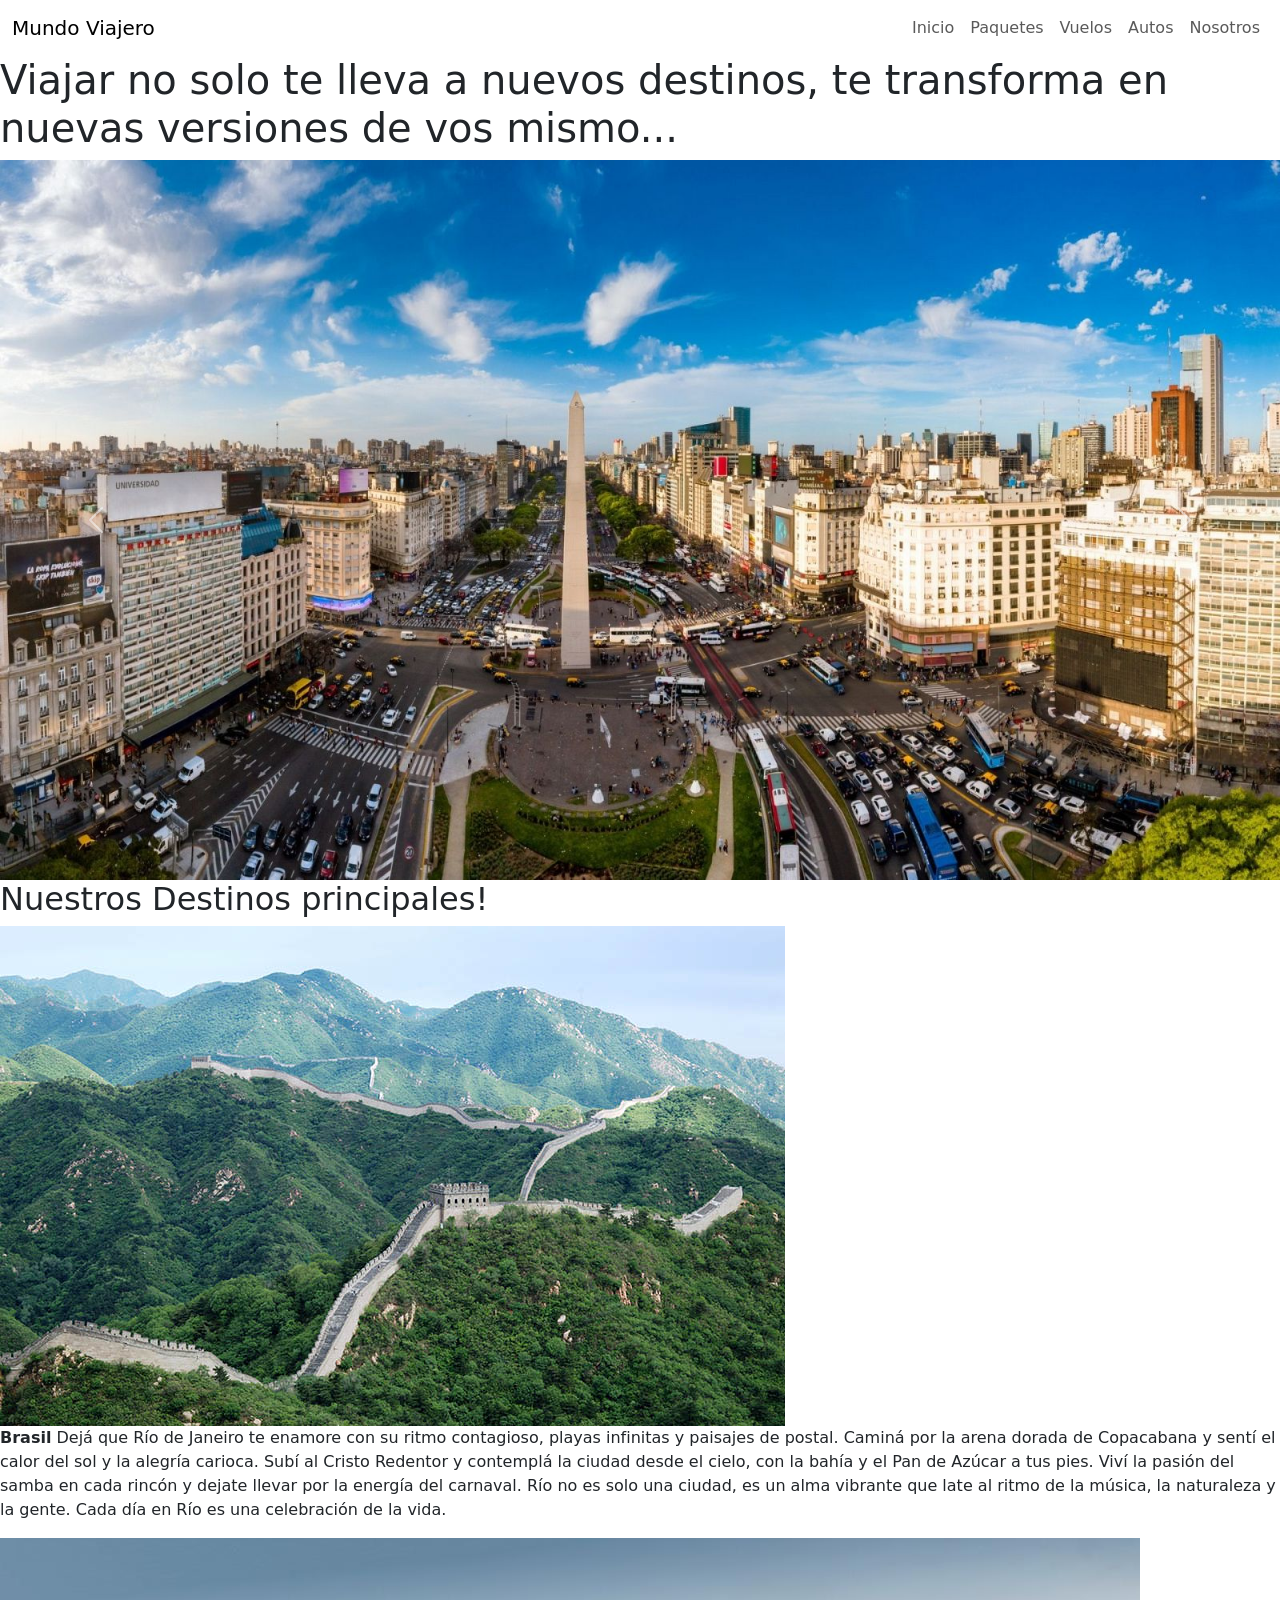
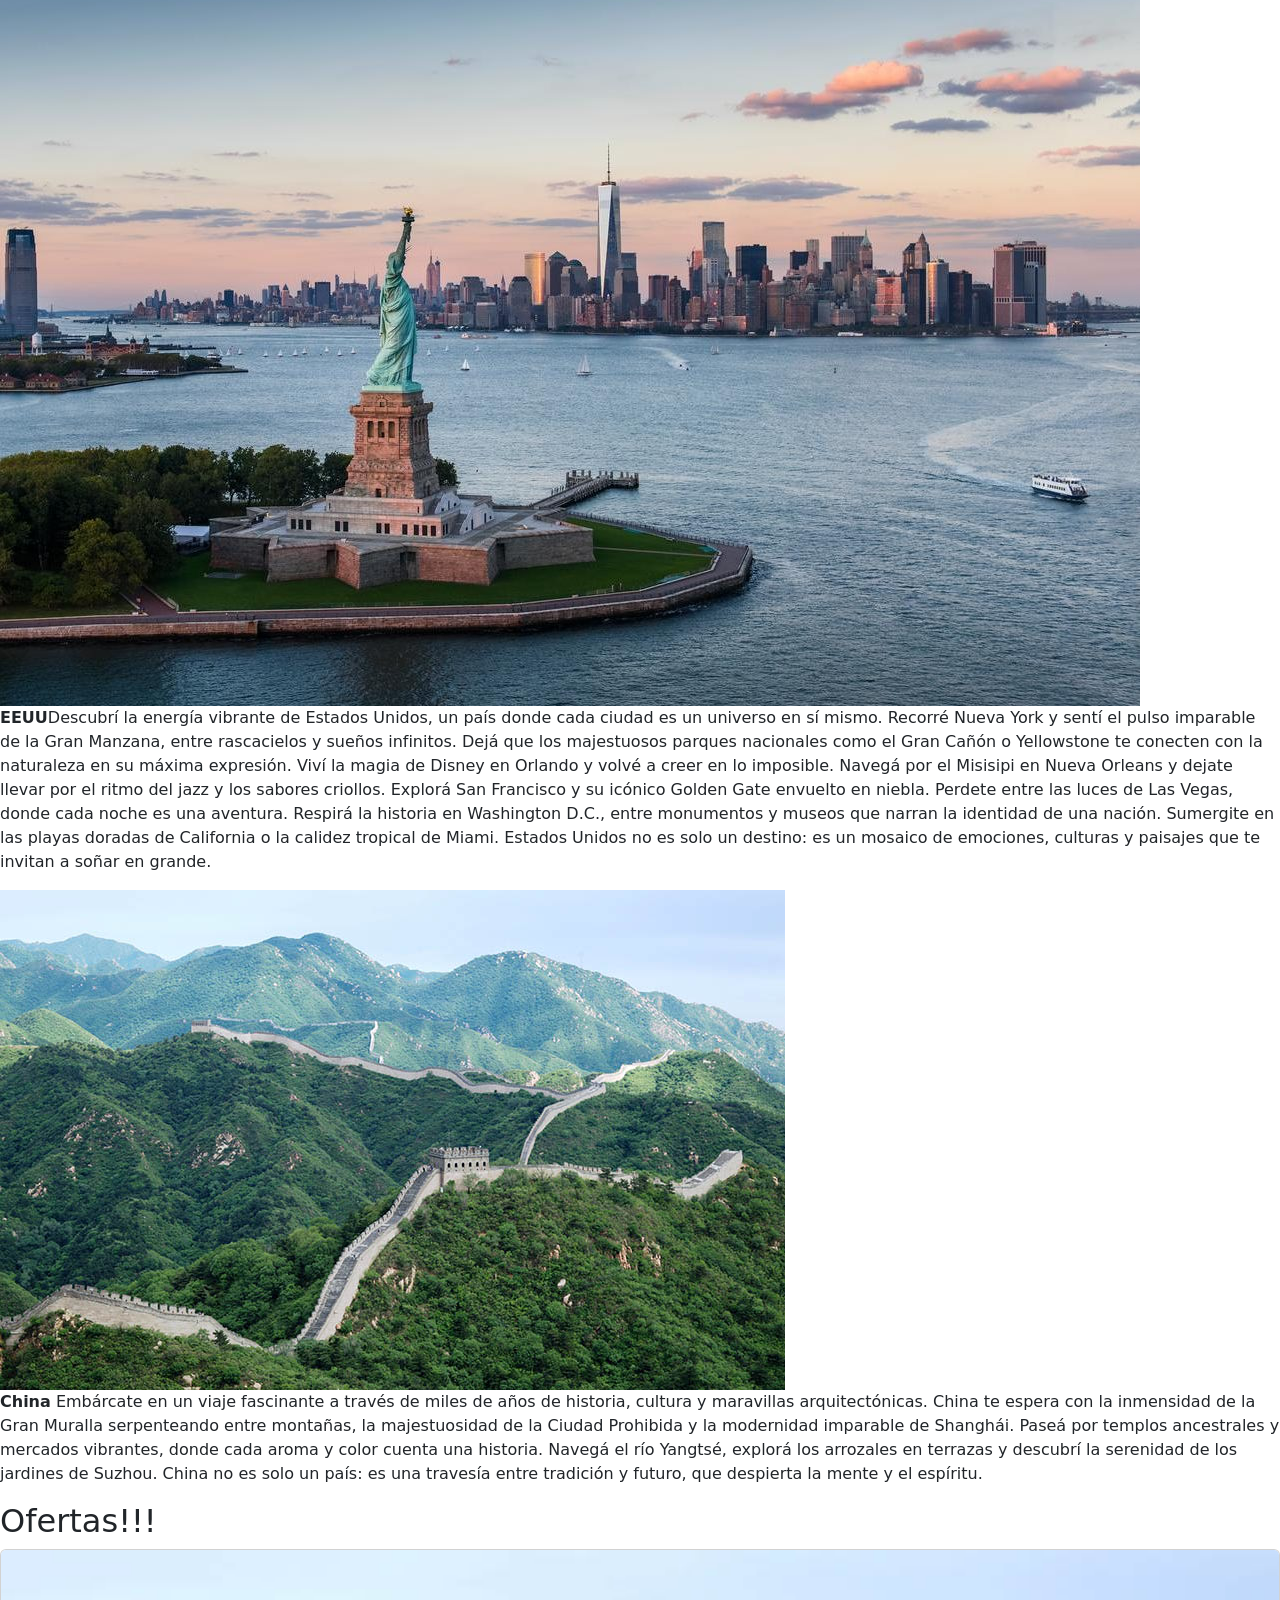
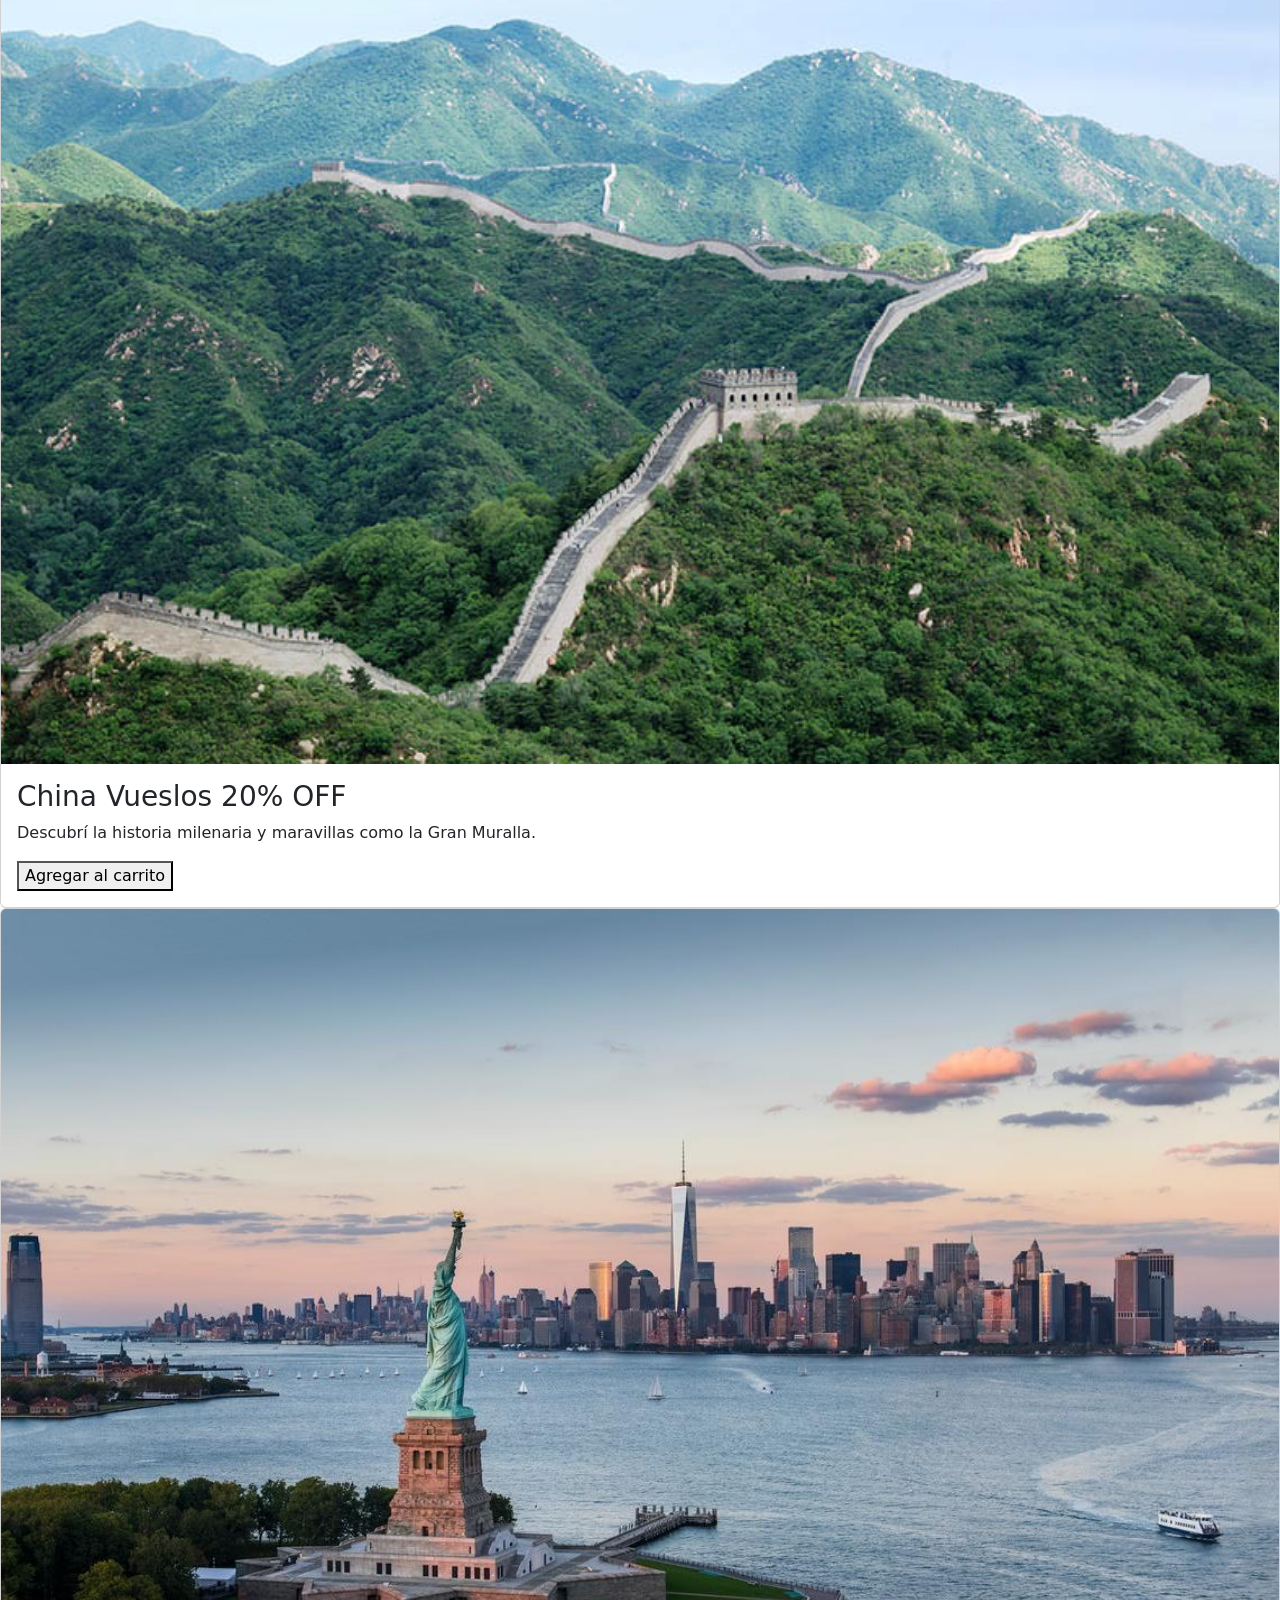
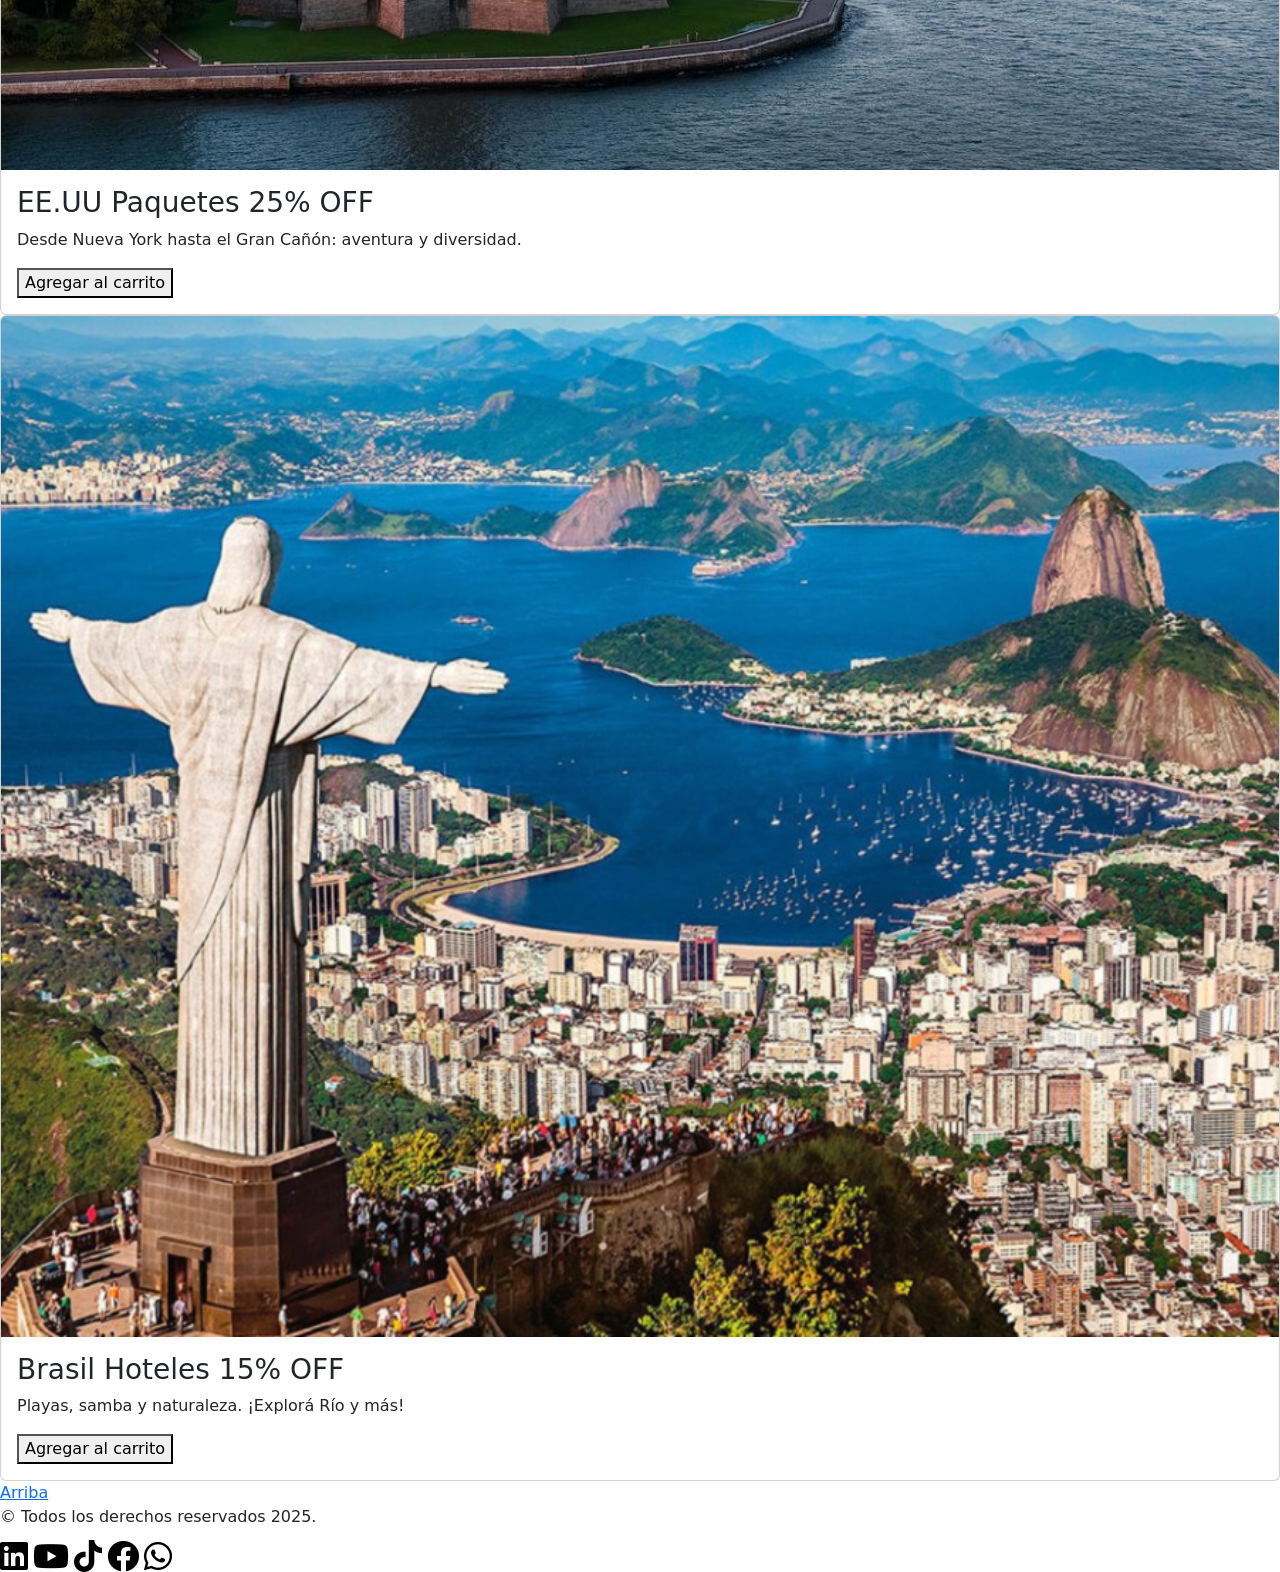
==== index.html @ 2ccd6a7d "proyecto web coder 2025" ====
<!DOCTYPE html>
<html lang="es">
<head>
  <meta charset="UTF-8" />
  <meta name="viewport" content="width=device-width, initial-scale=1.0" />
  <meta name="description" content="Turismo viaje por el mundo, Europa, EEUU, El caribe">
  <meta name="keywords" content="Europa, Brasil, Caribe, EEUU, Vacaciones">
  <title>Mundo Viajero</title>
  <link href="https://fonts.googleapis.com/css2?family=Pacifico&display=swap" rel="stylesheet">
  <link href="https://cdnjs.cloudflare.com/ajax/libs/font-awesome/6.0.0-beta3/css/all.min.css" rel="stylesheet">
  <link href="https://cdn.jsdelivr.net/npm/bootstrap@5.3.5/dist/css/bootstrap.min.css" rel="stylesheet" integrity="sha384-SgOJa3DmI69IUzQ2PVdRZhwQ+dy64/BUtbMJw1MZ8t5HZApcHrRKUc4W0kG879m7" crossorigin="anonymous">
  <link rel="stylesheet" href="style/style.css" />
</head>
<body>
<!--Menu-->
<div id="top"></div>
<header>
  <nav class="navbar navbar-expand-lg">
    <div class="container-fluid">
      <a class="navbar-brand" href="/index.html">Mundo Viajero</a>
      <button class="navbar-toggler" type="button" data-bs-toggle="collapse" data-bs-target="#navbarNav"
        aria-controls="navbarNav" aria-expanded="false" aria-label="Toggle navigation">
        <span class="navbar-toggler-icon"></span>
      </button>      
      <div class="collapse navbar-collapse" id="navbarNav">
        <ul class="navbar-nav ms-auto">
          <li class="nav-item">
            <a class="nav-link" href="index.html">Inicio</a>
          </li>
          <li class="nav-item">
            <a class="nav-link" href="./Pages/paquetes.html">Paquetes</a>
          </li>
          <li class="nav-item">
            <a class="nav-link" href="./Pages/Vuelos.html">Vuelos</a>
          </li>
          <li class="nav-item">
            <a class="nav-link" href="./Pages/autos.html">Autos</a>
          </li>
          <li class="nav-item">
            <a class="nav-link" href="./Pages/nosotros.html">Nosotros</a>
          </li>
        </ul>
      </div>
    </div>
  </nav>
</header>

<main>
<h1>Viajar no solo te lleva a nuevos destinos, te transforma en nuevas versiones de vos mismo...</h1>
<!--Corrusel con fotos de destinos-->
<div id="carouselExampleAutoplaying" class="carousel slide" data-bs-ride="carousel">
  <div class="carousel-inner">
    <div class="carousel-item active">
      <img src="/assets/ImagenCarrusel1.jpg" class="d-block w-100" alt="...">
    </div>
    <div class="carousel-item">
      <img src="/assets/ImagenCarrusel2.jpg" class="d-block w-100" alt="...">
    </div>
    <div class="carousel-item">
      <img src="/assets/ImagenCarrusel3.jpg" class="d-block w-100" alt="...">
    </div>
  </div>
  <button class="carousel-control-prev" type="button" data-bs-target="#carouselExampleAutoplaying" data-bs-slide="prev">
    <span class="carousel-control-prev-icon" aria-hidden="true"></span>
    <span class="visually-hidden">Previous</span>
  </button>
  <button class="carousel-control-next" type="button" data-bs-target="#carouselExampleAutoplaying" data-bs-slide="next">
    <span class="carousel-control-next-icon" aria-hidden="true"></span>
    <span class="visually-hidden">Next</span>
  </button>
</div>

<!--Detalle de los destinos-->
<h2>Nuestros Destinos principales!</h2>

<section class="contenedorDestinos">
  <div class="destino">
    <img src="/assets/china 1.jpg" class="imgDestino" alt="Foto Rio">
    <p class="descripcion"><strong>Brasil</strong> Dejá que Río de Janeiro te enamore con su ritmo contagioso, playas infinitas y paisajes de postal. Caminá por la arena dorada de Copacabana y sentí el calor del sol y la alegría carioca. Subí al Cristo Redentor y contemplá la ciudad desde el cielo, con la bahía y el Pan de Azúcar a tus pies. Viví la pasión del samba en cada rincón y dejate llevar por la energía del carnaval. Río no es solo una ciudad, es un alma vibrante que late al ritmo de la música, la naturaleza y la gente. Cada día en Río es una celebración de la vida. </p>    
  </div>
    <div class="destino">
    <img src="/assets/eeuu4.jpg" class="imgDestino" alt="Foto EEUU">
    <p class="descripcion"><strong>EEUU</strong>Descubrí la energía vibrante de Estados Unidos, un país donde cada ciudad es un universo en sí mismo. Recorré Nueva York y sentí el pulso imparable de la Gran Manzana, entre rascacielos y sueños infinitos. Dejá que los majestuosos parques nacionales como el Gran Cañón o Yellowstone te conecten con la naturaleza en su máxima expresión. Viví la magia de Disney en Orlando y volvé a creer en lo imposible. Navegá por el Misisipi en Nueva Orleans y dejate llevar por el ritmo del jazz y los sabores criollos. Explorá San Francisco y su icónico Golden Gate envuelto en niebla. Perdete entre las luces de Las Vegas, donde cada noche es una aventura. Respirá la historia en Washington D.C., entre monumentos y museos que narran la identidad de una nación. Sumergite en las playas doradas de California o la calidez tropical de Miami. Estados Unidos no es solo un destino: es un mosaico de emociones, culturas y paisajes que te invitan a soñar en grande.  </p>    
  </div>
    <div class="destino">
    <img src="/assets/china 1.jpg" class="imgDestino" alt="Foto China">
    <p class="descripcion"><strong>China</strong> Embárcate en un viaje fascinante a través de miles de años de historia, cultura y maravillas arquitectónicas. China te espera con la inmensidad de la Gran Muralla serpenteando entre montañas, la majestuosidad de la Ciudad Prohibida y la modernidad imparable de Shanghái. Paseá por templos ancestrales y mercados vibrantes, donde cada aroma y color cuenta una historia. Navegá el río Yangtsé, explorá los arrozales en terrazas y descubrí la serenidad de los jardines de Suzhou. China no es solo un país: es una travesía entre tradición y futuro, que despierta la mente y el espíritu.  </p>    
  </div>
</section>

<!--Cards con Ofertas-->
<h2>Ofertas!!!</h2>
<section class="card-container">
  <div class="card">
    <img src="/assets/china 1.jpg" class="card-img-top" alt="Foto China">
    <div class="card-body">
      <h3 class="card-title">China Vueslos 20% OFF</h3>
      <p class="card-text">Descubrí la historia milenaria y maravillas como la Gran Muralla.</p>
      <button class="button">Agregar al carrito</button>
    </div>
  </div>

  <div class="card">
    <img src="/assets/eeuu4.jpg" class="card-img-top" alt="Foto EEUU">
    <div class="card-body">
      <h3 class="card-title">EE.UU Paquetes 25% OFF</h3>
      <p class="card-text">Desde Nueva York hasta el Gran Cañón: aventura y diversidad.</p>
      <button class="button">Agregar al carrito</button>
    </div>
  </div>

  <div class="card">
    <img src="/assets/Rio-de-Janeiro-2020.jpg" class="card-img-top" alt="Foto Brasil">
    <div class="card-body">
      <h3 class="card-title">Brasil Hoteles 15% OFF</h3>
      <p class="card-text">Playas, samba y naturaleza. ¡Explorá Río y más!</p>
      <button class="button">Agregar al carrito</button>
    </div>
  </div>
</section>

<!--Boton arriba-->
<div class="contenedorBotonArriba">
  <a href="#top" class="button">Arriba</a>
</div>

</main>

<!--Footer-->
<footer>
    <p>&copy; Todos los derechos reservados 2025. </p>
    <i class="fa-brands fa-linkedin fa-2xl" style="color: #000000;"></i>
    <i class="fa-brands fa-youtube fa-2xl" style="color: #000000;"></i>
    <i class="fa-brands fa-tiktok fa-2xl" style="color: #000000;"></i>
    <i class="fa-brands fa-facebook fa-2xl" style="color: #000000;"></i>
    <i class="fa-brands fa-whatsapp fa-2xl" style="color: #000000;"></i>
</footer>
    <script src="https://cdn.jsdelivr.net/npm/bootstrap@5.3.5/dist/js/bootstrap.bundle.min.js" integrity="sha384-k6d4wzSIapyDyv1kpU366/PK5hCdSbCRGRCMv+eplOQJWyd1fbcAu9OCUj5zNLiq" crossorigin="anonymous"></script>
</body>
</html>
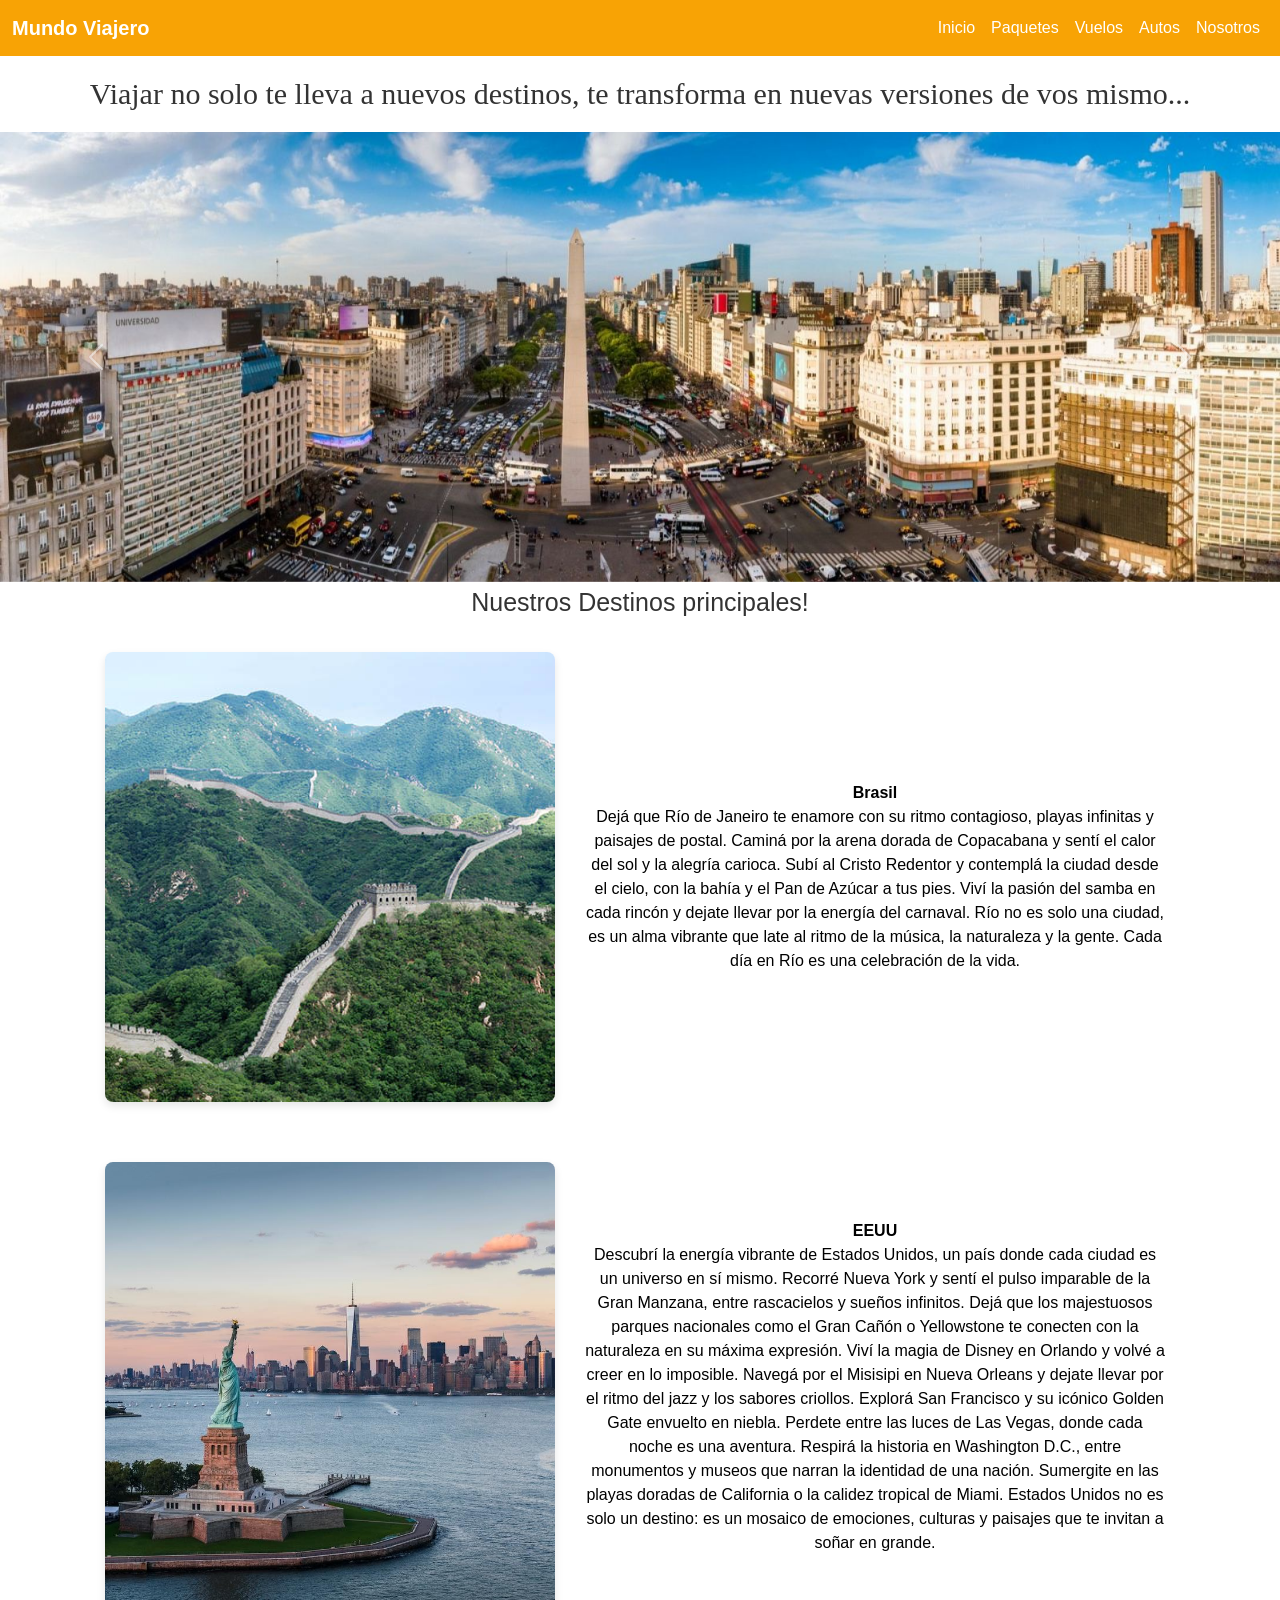
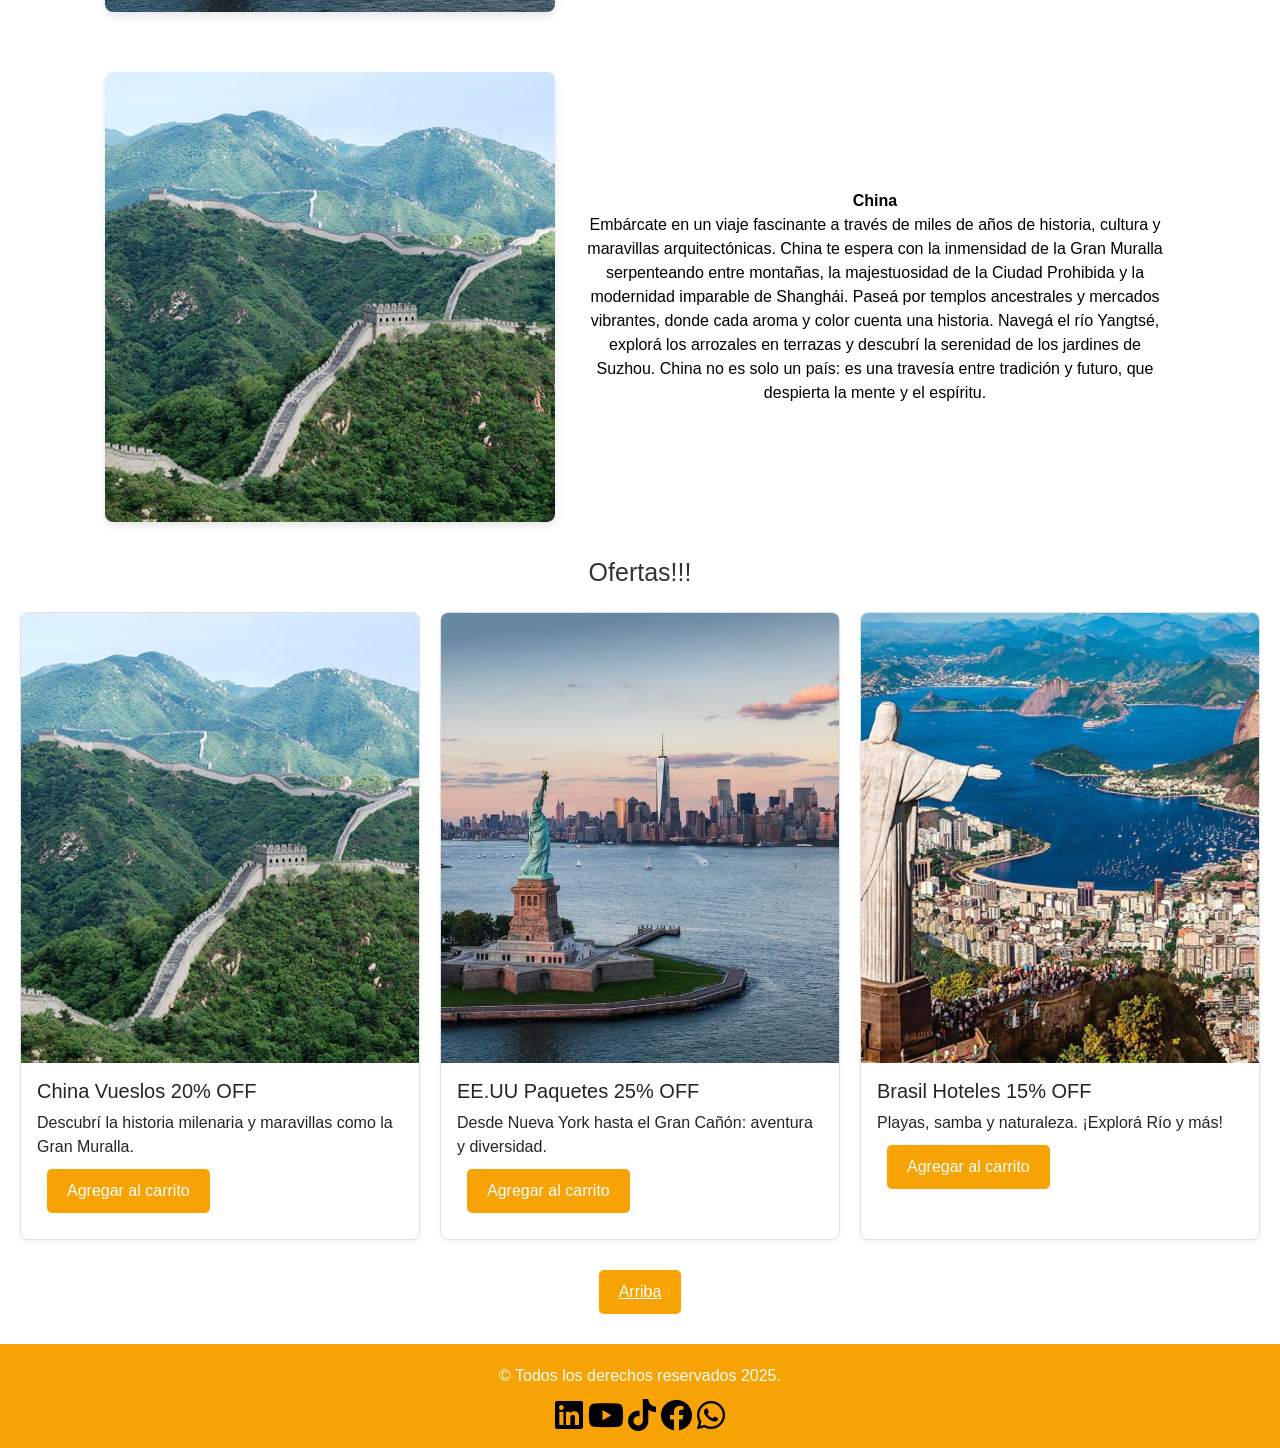
==== commit 72bb0e65: "entrega Final" ====
--- a/index.html
+++ b/index.html
@@ -9,7 +9,7 @@
   <link href="https://fonts.googleapis.com/css2?family=Pacifico&display=swap" rel="stylesheet">
   <link href="https://cdnjs.cloudflare.com/ajax/libs/font-awesome/6.0.0-beta3/css/all.min.css" rel="stylesheet">
   <link href="https://cdn.jsdelivr.net/npm/bootstrap@5.3.5/dist/css/bootstrap.min.css" rel="stylesheet" integrity="sha384-SgOJa3DmI69IUzQ2PVdRZhwQ+dy64/BUtbMJw1MZ8t5HZApcHrRKUc4W0kG879m7" crossorigin="anonymous">
-  <link rel="stylesheet" href="style/style.css" />
+  <link rel="stylesheet" href="/Style/style.css">
 </head>
 <body>
 <!--Menu-->
@@ -51,13 +51,13 @@
 <div id="carouselExampleAutoplaying" class="carousel slide" data-bs-ride="carousel">
   <div class="carousel-inner">
     <div class="carousel-item active">
-      <img src="/assets/ImagenCarrusel1.jpg" class="d-block w-100" alt="...">
+      <img src="./assets/ImagenCarrusel1.jpg" class="d-block w-100" alt="...">
     </div>
     <div class="carousel-item">
-      <img src="/assets/ImagenCarrusel2.jpg" class="d-block w-100" alt="...">
+      <img src="./assets/ImagenCarrusel2.jpg" class="d-block w-100" alt="...">
     </div>
     <div class="carousel-item">
-      <img src="/assets/ImagenCarrusel3.jpg" class="d-block w-100" alt="...">
+      <img src="./assets/ImagenCarrusel3.jpg" class="d-block w-100" alt="...">
     </div>
   </div>
   <button class="carousel-control-prev" type="button" data-bs-target="#carouselExampleAutoplaying" data-bs-slide="prev">
@@ -75,15 +75,15 @@
 
 <section class="contenedorDestinos">
   <div class="destino">
-    <img src="/assets/china 1.jpg" class="imgDestino" alt="Foto Rio">
+    <img src="./assets/china 1.jpg" class="imgDestino" alt="Foto Rio">
     <p class="descripcion"><strong>Brasil</strong> Dejá que Río de Janeiro te enamore con su ritmo contagioso, playas infinitas y paisajes de postal. Caminá por la arena dorada de Copacabana y sentí el calor del sol y la alegría carioca. Subí al Cristo Redentor y contemplá la ciudad desde el cielo, con la bahía y el Pan de Azúcar a tus pies. Viví la pasión del samba en cada rincón y dejate llevar por la energía del carnaval. Río no es solo una ciudad, es un alma vibrante que late al ritmo de la música, la naturaleza y la gente. Cada día en Río es una celebración de la vida. </p>    
   </div>
     <div class="destino">
-    <img src="/assets/eeuu4.jpg" class="imgDestino" alt="Foto EEUU">
+    <img src="./assets/eeuu4.jpg" class="imgDestino" alt="Foto EEUU">
     <p class="descripcion"><strong>EEUU</strong>Descubrí la energía vibrante de Estados Unidos, un país donde cada ciudad es un universo en sí mismo. Recorré Nueva York y sentí el pulso imparable de la Gran Manzana, entre rascacielos y sueños infinitos. Dejá que los majestuosos parques nacionales como el Gran Cañón o Yellowstone te conecten con la naturaleza en su máxima expresión. Viví la magia de Disney en Orlando y volvé a creer en lo imposible. Navegá por el Misisipi en Nueva Orleans y dejate llevar por el ritmo del jazz y los sabores criollos. Explorá San Francisco y su icónico Golden Gate envuelto en niebla. Perdete entre las luces de Las Vegas, donde cada noche es una aventura. Respirá la historia en Washington D.C., entre monumentos y museos que narran la identidad de una nación. Sumergite en las playas doradas de California o la calidez tropical de Miami. Estados Unidos no es solo un destino: es un mosaico de emociones, culturas y paisajes que te invitan a soñar en grande.  </p>    
   </div>
     <div class="destino">
-    <img src="/assets/china 1.jpg" class="imgDestino" alt="Foto China">
+    <img src="./assets/china 1.jpg" class="imgDestino" alt="Foto China">
     <p class="descripcion"><strong>China</strong> Embárcate en un viaje fascinante a través de miles de años de historia, cultura y maravillas arquitectónicas. China te espera con la inmensidad de la Gran Muralla serpenteando entre montañas, la majestuosidad de la Ciudad Prohibida y la modernidad imparable de Shanghái. Paseá por templos ancestrales y mercados vibrantes, donde cada aroma y color cuenta una historia. Navegá el río Yangtsé, explorá los arrozales en terrazas y descubrí la serenidad de los jardines de Suzhou. China no es solo un país: es una travesía entre tradición y futuro, que despierta la mente y el espíritu.  </p>    
   </div>
 </section>
@@ -92,7 +92,7 @@
 <h2>Ofertas!!!</h2>
 <section class="card-container">
   <div class="card">
-    <img src="/assets/china 1.jpg" class="card-img-top" alt="Foto China">
+    <img src="./assets/china 1.jpg" class="card-img-top" alt="Foto China">
     <div class="card-body">
       <h3 class="card-title">China Vueslos 20% OFF</h3>
       <p class="card-text">Descubrí la historia milenaria y maravillas como la Gran Muralla.</p>
@@ -101,7 +101,7 @@
   </div>
 
   <div class="card">
-    <img src="/assets/eeuu4.jpg" class="card-img-top" alt="Foto EEUU">
+    <img src="./assets/eeuu4.jpg" class="card-img-top" alt="Foto EEUU">
     <div class="card-body">
       <h3 class="card-title">EE.UU Paquetes 25% OFF</h3>
       <p class="card-text">Desde Nueva York hasta el Gran Cañón: aventura y diversidad.</p>
@@ -110,7 +110,7 @@
   </div>
 
   <div class="card">
-    <img src="/assets/Rio-de-Janeiro-2020.jpg" class="card-img-top" alt="Foto Brasil">
+    <img src="./assets/Rio-de-Janeiro-2020.jpg" class="card-img-top" alt="Foto Brasil">
     <div class="card-body">
       <h3 class="card-title">Brasil Hoteles 15% OFF</h3>
       <p class="card-text">Playas, samba y naturaleza. ¡Explorá Río y más!</p>
--- a/Style/style.css
+++ b/Style/style.css
@@ -0,0 +1,439 @@
+header {
+  background-color: #f8a305;
+}
+header .navbar .navbar-brand {
+  font-weight: bold;
+  color: #ffffff;
+}
+header .navbar .nav-link {
+  color: #ffffff;
+  transition: color 0.3s;
+}
+header .navbar .nav-link:hover {
+  color: #007bff;
+}
+header .navbar .navbar-toggler {
+  border-color: rgb(247, 245, 245);
+}
+
+footer {
+  background-color: #f8a305;
+  color: white;
+  text-align: center;
+  padding: 20px;
+  margin-top: 20px;
+}
+
+.button {
+  background-color: #f8a305;
+  color: white;
+  border: none;
+  padding: 10px 20px;
+  border-radius: 5px;
+  cursor: pointer;
+  transition: background-color 0.3s;
+  margin: 10px;
+}
+.button:hover {
+  background-color: #f8a305;
+}
+
+.card-container {
+  display: grid;
+  gap: 20px;
+  padding: 20px;
+}
+@media (min-width: 768px) {
+  .card-container {
+    grid-template-columns: repeat(3, 1fr);
+  }
+}
+
+.card {
+  background-color: #fff;
+  border: 1px solid #dee2e6;
+  border-radius: 0.5rem;
+  box-shadow: 0 2px 4px rgba(0, 0, 0, 0.05);
+  overflow: hidden;
+  display: flex;
+  flex-direction: column;
+  height: 100%;
+}
+.card .card-img-top {
+  width: 100%;
+  height: 450px;
+  object-fit: cover;
+}
+.card .card-body {
+  padding: 1rem;
+}
+.card .card-body h3 {
+  margin: 0 0 0.5rem 0;
+  font-size: 1.25rem;
+}
+.card .card-body p {
+  margin-bottom: 0;
+}
+
+.card {
+  transition: transform 0.3s ease, box-shadow 0.3s ease;
+}
+.card:hover {
+  transform: translateY(-5px);
+  box-shadow: 0 8px 20px rgba(0, 0, 0, 0.15);
+}
+
+.carousel {
+  max-width: 100%;
+}
+.carousel .carousel-inner .carousel-item img {
+  height: 450px;
+  object-fit: cover;
+  width: 100%;
+  display: block;
+}
+
+@media (max-width: 768px) {
+  .carousel-item img {
+    height: 250px;
+  }
+}
+html, body {
+  margin: 0;
+  padding: 0;
+  box-sizing: border-box;
+}
+
+h1 {
+  font-family: "Pacifico", cursive;
+  font-size: 30px;
+  line-height: 1.2;
+  text-align: center;
+  margin: 20px 0;
+}
+
+h2 {
+  margin: 5px;
+  text-align: center;
+  font-size: 25px;
+}
+
+.contenedorBotonArriba {
+  display: flex;
+  flex-direction: column;
+  justify-content: center;
+  align-items: center;
+}
+
+.contenedorDestinos {
+  margin: 0;
+  padding: 0;
+}
+.contenedorDestinos .destino {
+  width: 100%;
+  margin: 0 auto;
+  padding: 20px;
+  display: flex;
+  flex-direction: column;
+  align-items: center;
+}
+.contenedorDestinos .destino .descripcion {
+  margin: 10px;
+  padding: 10px;
+  color: rgb(0, 0, 0);
+  text-align: center;
+  display: flex;
+  flex-direction: column;
+  justify-content: center;
+  align-items: center;
+}
+.contenedorDestinos .destino .imgDestino {
+  width: 100%;
+  max-width: 450px;
+  height: 450px;
+  object-fit: cover;
+  border-radius: 8px;
+  box-shadow: 0 4px 8px rgba(0, 0, 0, 0.1);
+  margin: 10px 0;
+}
+@media (min-width: 768px) {
+  .contenedorDestinos .destino {
+    flex-direction: row;
+    justify-content: center;
+  }
+  .contenedorDestinos .destino .descripcion {
+    width: 50%;
+    padding: 20px;
+  }
+  .contenedorDestinos .destino .imgDestino {
+    margin-left: 20px;
+  }
+}
+
+.texto-historia {
+  text-align: center;
+  line-height: 1.7;
+  font-size: clamp(1rem, 2.5vw, 1.25rem);
+}
+
+.ubicacion-container {
+  max-width: 1000px;
+  margin: 3rem auto;
+  padding: 0 1rem;
+  text-align: center;
+}
+
+.mapa-container {
+  position: relative;
+  width: 100%;
+  padding-bottom: 56.25%;
+  height: 0;
+  overflow: hidden;
+  border-radius: 12px;
+  box-shadow: 0 0 10px rgba(0, 0, 0, 0.1);
+}
+
+.mapa {
+  position: absolute;
+  top: 0;
+  left: 0;
+  width: 100%;
+  height: 100%;
+  border: 0;
+}
+
+.autos-form {
+  background-color: #f8a305;
+  padding: 1.5rem;
+  border-radius: 10px;
+  max-width: 1000px;
+  margin: 0 auto;
+  margin-top: 20px;
+  margin-bottom: 20px;
+  color: white;
+}
+.autos-form h2 {
+  margin-bottom: 1rem;
+  font-size: 1.5rem;
+  text-align: center;
+}
+.autos-form .formulario-autos {
+  display: flex;
+  flex-wrap: wrap;
+  gap: 1rem;
+  align-items: flex-start;
+  justify-content: center;
+}
+.autos-form .formulario-autos .input-ciudad {
+  flex: 1 1 100%;
+  padding: 0.75rem;
+  border-radius: 6px;
+  border: none;
+  font-size: 1rem;
+}
+.autos-form .formulario-autos .fecha-hora {
+  flex: 1 1 45%;
+  display: flex;
+  flex-direction: column;
+  gap: 0.25rem;
+  background: white;
+  color: black;
+  padding: 0.5rem;
+  border-radius: 6px;
+  min-width: 180px;
+}
+.autos-form .formulario-autos .fecha-hora input {
+  border: none;
+  padding: 0.5rem;
+  border-radius: 4px;
+  font-size: 1rem;
+}
+.autos-form .formulario-autos .fecha-hora span {
+  font-size: 0.8rem;
+  color: #555;
+}
+.autos-form .formulario-autos .boton-buscar {
+  background-color: #ff4d30;
+  color: white;
+  padding: 0.75rem 1.5rem;
+  border: none;
+  border-radius: 6px;
+  font-weight: bold;
+  cursor: pointer;
+  transition: background 0.3s ease;
+  flex: 1 1 100%;
+  max-width: 200px;
+  align-self: center;
+}
+.autos-form .formulario-autos .boton-buscar:hover {
+  background-color: #e63b1e;
+}
+@media (max-width: 768px) {
+  .autos-form .formulario-autos {
+    flex-direction: column;
+  }
+  .autos-form .formulario-autos .fecha-hora {
+    flex: 1 1 100%;
+  }
+  .autos-form .formulario-autos .boton-buscar {
+    width: 100%;
+  }
+}
+
+.card-auto {
+  display: flex;
+  flex-wrap: wrap;
+  justify-content: space-between;
+  background-color: #fff;
+  border: 1px solid #ddd;
+  border-radius: 12px;
+  padding: 1rem;
+  box-shadow: 0 2px 6px rgba(0, 0, 0, 0.05);
+  margin: 1rem auto;
+  gap: 1rem;
+}
+.card-auto .auto-info {
+  display: flex;
+  gap: 1rem;
+  flex: 1 1 60%;
+}
+.card-auto .auto-info .auto-detalle h3 {
+  font-size: 1.25rem;
+  margin: 0;
+}
+@media (max-width: 768px) {
+  .card-auto {
+    flex-direction: column;
+  }
+  .card-auto .auto-info,
+  .card-auto .auto-precio {
+    flex: 1 1 100%;
+    border: none;
+    padding-left: 0;
+  }
+  .card-auto .auto-precio {
+    align-items: center;
+    text-align: center;
+  }
+}
+
+.resultados-autos {
+  margin: 2rem 0;
+}
+.resultados-autos h3 {
+  font-size: 1.4rem;
+  margin-bottom: 1rem;
+  color: #333;
+}
+.resultados-autos .grilla-autos {
+  display: flex;
+  flex-direction: column;
+  gap: 1.5rem;
+}
+@media (min-width: 768px) {
+  .resultados-autos .grilla-autos {
+    flex-direction: row;
+    flex-wrap: wrap;
+  }
+}
+.resultados-autos .card-auto {
+  width: 100%;
+}
+@media (min-width: 768px) {
+  .resultados-autos .card-auto {
+    width: 48%;
+  }
+}
+@media (min-width: 1024px) {
+  .resultados-autos .card-auto {
+    width: 31%;
+  }
+}
+
+.buscador-vuelos {
+  background-color: #f8a305;
+  padding: 1rem;
+  border-radius: 10px;
+  display: flex;
+  justify-content: center;
+}
+.buscador-vuelos .formulario-vuelos {
+  display: flex;
+  flex-wrap: wrap;
+  gap: 0.8rem;
+  align-items: center;
+  justify-content: center;
+  width: 100%;
+}
+.buscador-vuelos .formulario-vuelos .campo {
+  display: flex;
+  flex-direction: column;
+  background: white;
+  border-radius: 8px;
+  padding: 0.5rem 1rem;
+  min-width: 200px;
+}
+.buscador-vuelos .formulario-vuelos .campo label {
+  font-size: 0.65rem;
+  color: #666;
+  margin-bottom: 2px;
+  text-transform: uppercase;
+  font-weight: bold;
+}
+.buscador-vuelos .formulario-vuelos .campo input {
+  border: none;
+  font-size: 0.9rem;
+  color: #111;
+  outline: none;
+  background: transparent;
+}
+.buscador-vuelos .formulario-vuelos .intercambiar {
+  display: flex;
+  align-items: center;
+}
+.buscador-vuelos .formulario-vuelos .intercambiar button {
+  background: white;
+  border: none;
+  border-radius: 8px;
+  padding: 0.5rem;
+  font-size: 1rem;
+  cursor: pointer;
+}
+.buscador-vuelos .formulario-vuelos .fechas .fechas-inputs {
+  display: flex;
+  gap: 0.5rem;
+}
+.buscador-vuelos .formulario-vuelos .fechas .fechas-inputs input {
+  width: 100px;
+}
+.buscador-vuelos .formulario-vuelos .btn-buscar {
+  background: #ff5733;
+  color: white;
+  font-weight: bold;
+  padding: 0.75rem 1.5rem;
+  border-radius: 25px;
+  border: none;
+  cursor: pointer;
+  transition: background 0.3s ease;
+}
+.buscador-vuelos .formulario-vuelos .btn-buscar:hover {
+  background: #e64420;
+}
+@media (max-width: 768px) {
+  .buscador-vuelos .formulario-vuelos {
+    flex-direction: column;
+    align-items: stretch;
+  }
+  .buscador-vuelos .formulario-vuelos .fechas .fechas-inputs {
+    flex-direction: column;
+  }
+}
+
+body {
+  font-family: sans-serif;
+  color: #333;
+  margin: 0;
+  padding: 0;
+}
+
+/*# sourceMappingURL=style.css.map */
